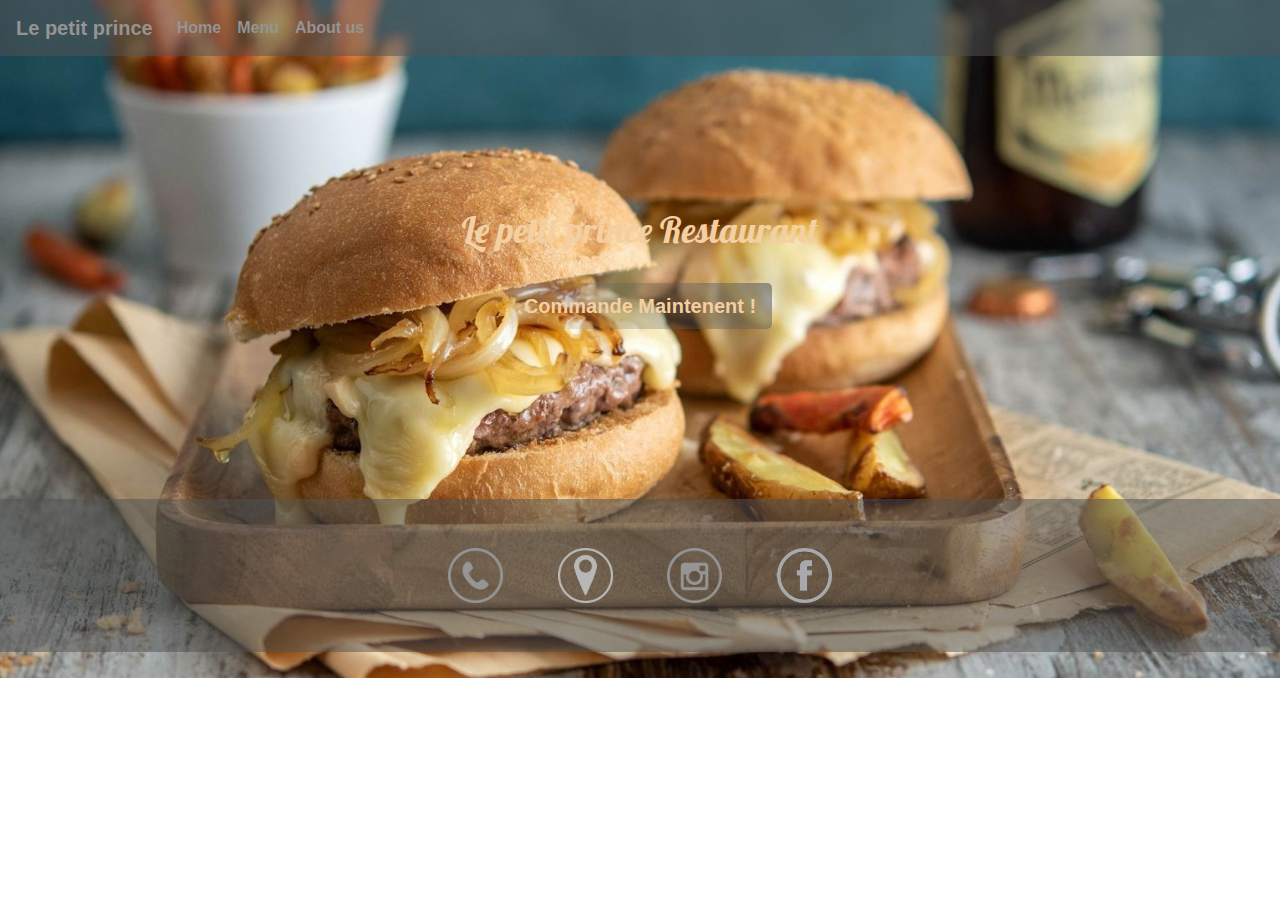
==== index.html @ 7da7b4ae "index.html" ====
<!DOCTYPE html>

<head>
    <title> Le petit prince  </title>
    <meta name="viewport" content="width=device-width,initial-scale=1" />
    <link rel="stylesheet" href="https://stackpath.bootstrapcdn.com/bootstrap/4.3.1/css/bootstrap.min.css"
        integrity="sha384-ggOyR0iXCbMQv3Xipma34MD+dH/1fQ784/j6cY/iJTQUOhcWr7x9JvoRxT2MZw1T" crossorigin="anonymous">
    <link href="prince.png" rel="icon"/>
    <link href="prince.png" rel="shotcut"/>
    <link href="prince.png" rel="apple-touch-icon"/>
    <meta name="title" content="Le petit prince ">
    <meta name="description" content="Restaurant de berger a setif">
    <meta name="keywords" content="berger,setif,burger,restaurant,pizza,800,Le petit prince ,dessert,fast food,Donuts,Donut,">
    <meta name="robots" content="index, follow">
    <meta http-equiv="Content-Type" content="text/html; charset=utf-8">
    <meta name="author" content="raya">
    <link href="https://fonts.googleapis.com/css2?family=Lobster&display=swap" rel="stylesheet">
    <style>
        footer img {
            width: 50px;
            height: 50px;
            margin: 20px;
        }

        li {
            text-align: center !important;
        }

        body {
            background-image: url('87b16c02615339dd9851836fe91f0f99\ modified.jpg');
            background-repeat: no-repeat;
            background-size: cover;
        }

        .carousel-item img {
            object-fit: cover !important;
            height: 460px !important;
        }

        @media screen and (min-width: 280px){
            div#middle {
                padding-top: 44%;
                padding-bottom: 44%;
           }
           footer img {
            width: 30px;
            height: 30px;
            margin: 12px;
        }
        h1{
            font-size: 25px;
        }
        }

        @media screen and (min-width: 375px){
            div#middle {
                padding-top: 42%;
                padding-bottom: 42%;
           }
           footer img {
            width: 40px;
            height: 40px;
            margin: 19px;
        }
        body{
            background-position: 23%;
        }
        h1{
            font-size: 27px;
        }
        }
        @media screen and (min-width: 390px){
            div#middle {
                padding-top: 50%;
                padding-bottom: 50%;
           }
           footer img {
            width: 40px;
            height: 40px;
            margin: 19px;
        }
        h1{
            font-size: 27px;
        }
        }

        @media screen and (width: 360px){
            div#middle {
                padding-top: 46%;
                padding-bottom: 46%;
           }
           footer img {
            width: 38px;
            height: 38px;
            margin: 18px;
           }
          h1{
            font-size: 29px;
          }
        }

        @media screen and (min-width: 414px){
            div#middle {
                padding-top: 49%;
                padding-bottom: 49%;
           }
           footer img {
            width: 40px;
            height: 40px;
            margin: 19px;
        }
        body{
            background-position: 18%;
        }
        h1{
            font-size: 24px;
        }
        }

        @media screen and (min-width: 540px){
            div#middle {
                padding-top: 34%;
                padding-bottom: 34%;
           }
           
        }

        @media screen and (min-width: 768px) {
            div#middle{
                padding-top: 38%;
                padding-bottom: 38%;
            }
            footer img {
            width: 50px;
            height: 50px;
            margin: 25px;
        }
        h1{
            font-size: 34px;
        }
            
        }

        @media screen and (min-width: 820px) {
            div#middle{
            padding-top: 42%;
            padding-bottom: 42%;
          }
            footer img {
            width: 55px;
            height: 55px;
            margin: 25px;
        }
        h1{
            font-size: 36px;
        }
    }

        @media screen and (min-width: 1280px) {
            div#middle{
                padding-top: 17%;
                padding-bottom: 17%;
            }
        }

        @media screen and (min-width: 1024px) {
            div#middle{
                padding-top: 10%;
                padding-bottom:12%;
            }
        }
    </style>
</head>

<body>

    <header id="header" style="height:20% !important;">
        <nav class="navbar navbar-expand-lg navbar navbar-light " style="background-color: #51535386; ">
            <a class="navbar-brand" style="font-weight: bold; color:#949493;" href="index.html"> Le petit prince  </a>
            <button class="navbar-toggler" type="button" data-toggle="collapse" data-target="#navbarNav"
            aria-controls="navbarNav" aria-expanded="false" aria-label="Toggle navigation">
            <span class="navbar-toggler-icon"></span>
        </button>
            <div class="collapse navbar-collapse" id="navbarNav">
                <ul class="navbar-nav">
                    <li class="nav-item">
                        <a class="nav-link" style="font-weight: bold !important; color:#949493 ;" href="index.html">Home</a>
                    </li>
                    <li class="nav-item">
                        <a class="nav-link" style="font-weight: bold !important; color:#949493 ;" href="Menu.html">Menu</a>
                    </li>
                    <li class="nav-item">
                        <a class="nav-link" style="font-weight: bold !important; color:#949493 ;" href="#footer">About us</a>
                    </li>
                </ul>
            </div>
        </nav>
    </header>


    <br>
    <div id="middle" >
        <h1 style="text-align: center; color: #f3cfa2;  font-family: 'Lobster', cursive;" background: linear-gradient(258deg, rgba(99, 100, 97, 0.651), transparent);">Le petit prince  Restaurant</h1>
        <br>

        <div class="button">
            <form class=" d-flex justify-content-center">
                <a href="Menu.html"> <button style="border: none; color:#f3cfa2 ; font-weight: bold;  font-size: 20px; background: linear-gradient(219deg, rgba(99, 100, 97, 0.651), transparent);" type="button"
                        class="btn btn-primary btn-lg w-100 mb-3">Commande Maintenent !</button> </a>
            </form>
        </div>
    </div>



    <footer class="text-center text-white" id="footer" style="background-color: #51535386;">
        <!-- Grid container -->
        <div class="container p-4">
            <!-- Section: Iframe -->
            <section class="">
                <div class="row d-flex justify-content-center">
                    <div class="col-lg-6">
                        <div class="ratio ratio-16x9">
                            <a href="tel: 0557 25 29 33 "> <img
                                    src="281830_phone_circle_mobile_communication_call_icon.png"></a>
                            <a href="https://goo.gl/maps/V4wE9C6sRPeZPu1g8" target="blank"> <img
                                    src="white-location-icon-png-24.png"> </a>
                            <a href="https://www.instagram.com/le_petit_prince_batna/" target="blank"> <img
                                    src="281827_circle_instagram_icon.png"></a>
                            <a href="https://www.facebook.com/lepetitprince.batna/?locale=fr_FR" target="blank"> <img
                                    src="PngItem_5114754.png"></a>
                        </div>
                    </div>
            </section>
        </div>

    </footer>



    <script src="https://code.jquery.com/jquery-3.3.1.slim.min.js"
        integrity="sha384-q8i/X+965DzO0rT7abK41JStQIAqVgRVzpbzo5smXKp4YfRvH+8abtTE1Pi6jizo"
        crossorigin="anonymous"></script>
    <script src="https://cdnjs.cloudflare.com/ajax/libs/popper.js/1.14.7/umd/popper.min.js"
        integrity="sha384-UO2eT0CpHqdSJQ6hJty5KVphtPhzWj9WO1clHTMGa3JDZwrnQq4sF86dIHNDz0W1"
        crossorigin="anonymous"></script>
    <script src="https://stackpath.bootstrapcdn.com/bootstrap/4.3.1/js/bootstrap.min.js"
        integrity="sha384-JjSmVgyd0p3pXB1rRibZUAYoIIy6OrQ6VrjIEaFf/nJGzIxFDsf4x0xIM+B07jRM"
        crossorigin="anonymous"></script>
</body>

</html>
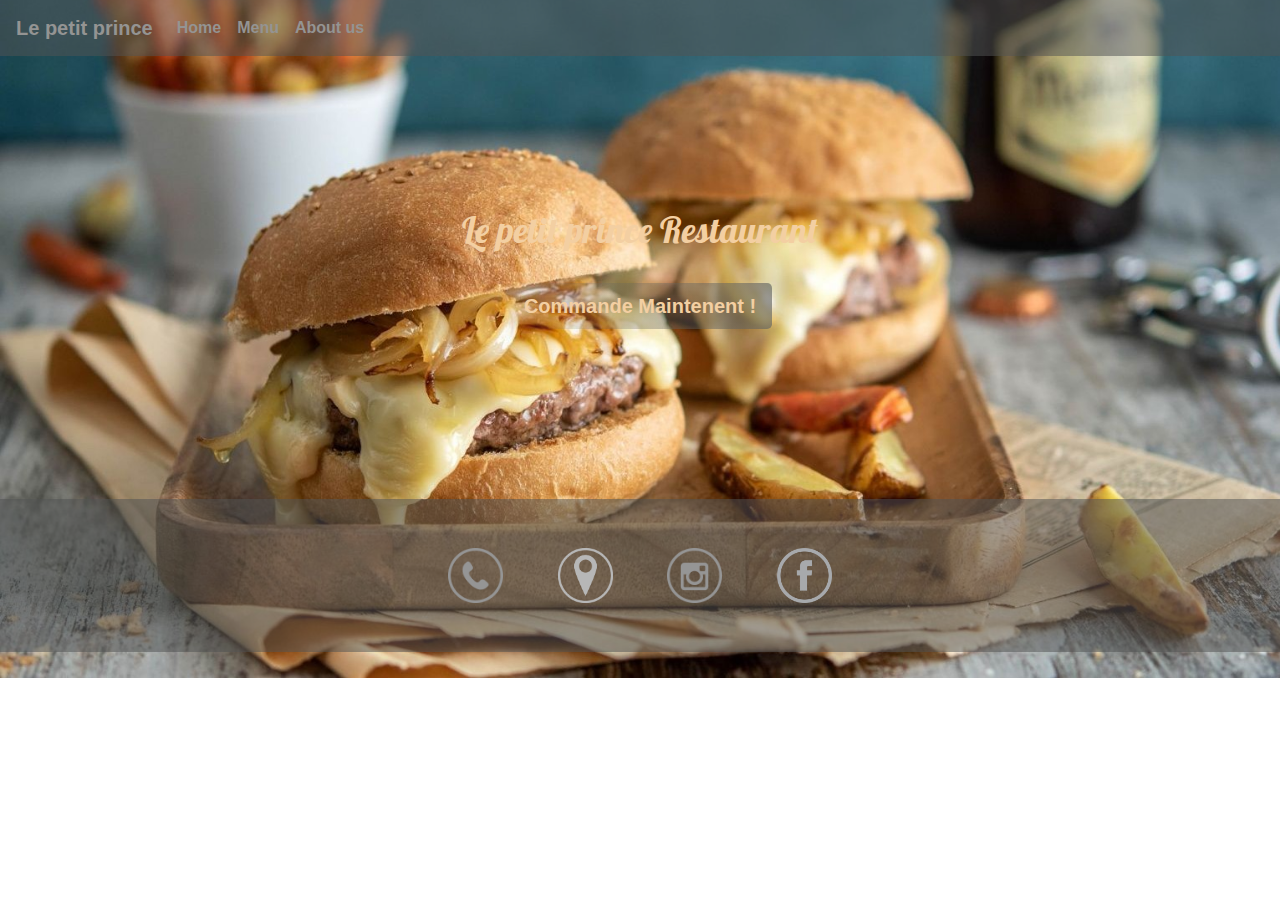
==== commit ec199bd6: "index.html" ====
--- a/index.html
+++ b/index.html
@@ -205,7 +205,7 @@
 
         <div class="button">
             <form class=" d-flex justify-content-center">
-                <a href="Menu.html"> <button style="border: none; color:#f3cfa2 ; font-weight: bold;  font-size: 20px; background: linear-gradient(219deg, rgba(99, 100, 97, 0.651), transparent);" type="button"
+                <a href="Menu.html"> <button style="border: none; color:#f3cfa2 ; font-weight: bold;  font-size: 20px; background: linear-gradient(272deg, rgba(99, 100, 97, 0.651), transparent);" type="button"
                         class="btn btn-primary btn-lg w-100 mb-3">Commande Maintenent !</button> </a>
             </form>
         </div>
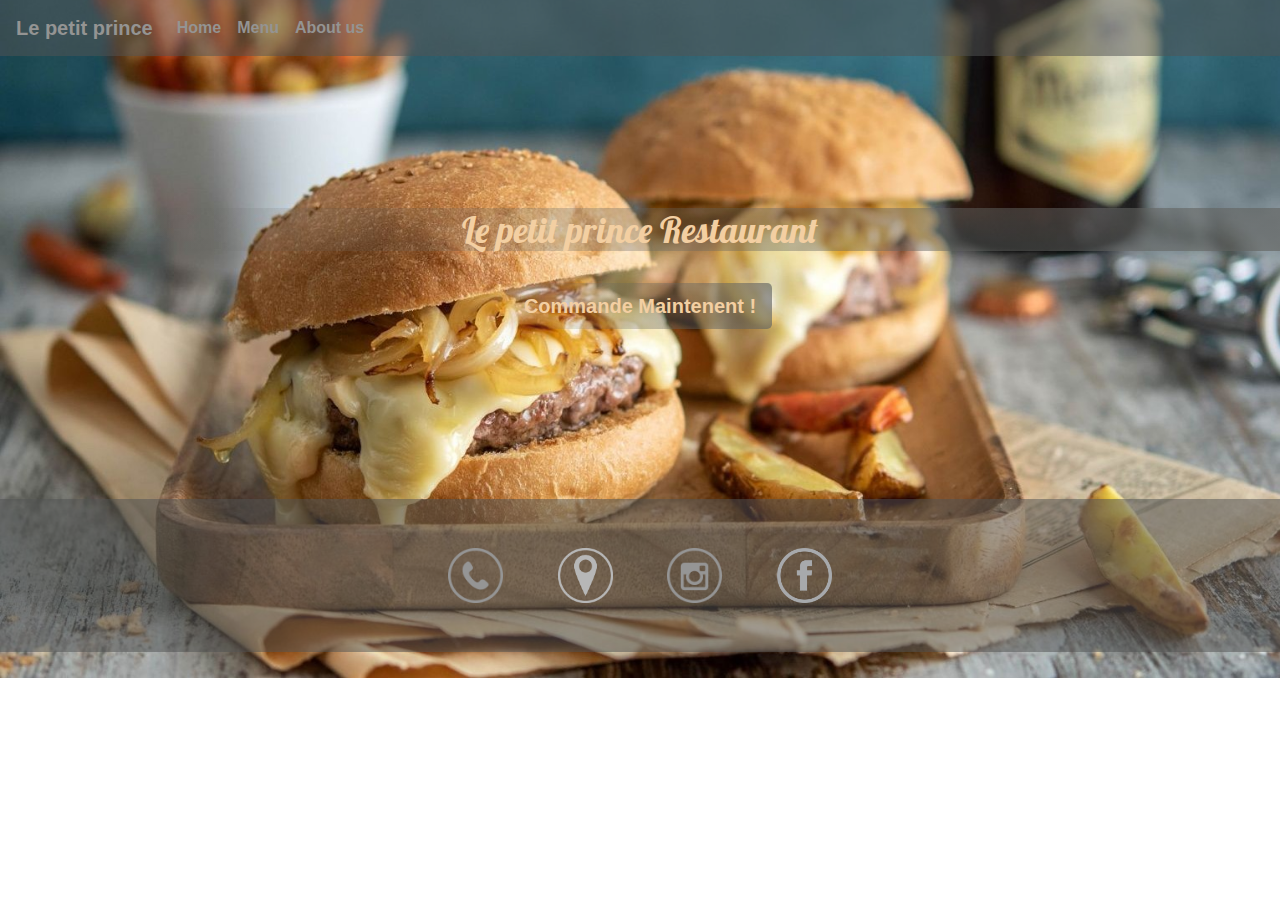
==== commit e60d1d0e: "index.html" ====
--- a/index.html
+++ b/index.html
@@ -200,7 +200,7 @@
 
     <br>
     <div id="middle" >
-        <h1 style="text-align: center; color: #f3cfa2;  font-family: 'Lobster', cursive;" background: linear-gradient(258deg, rgba(99, 100, 97, 0.651), transparent);">Le petit prince  Restaurant</h1>
+        <h1 style="text-align: center; color: #f3cfa2;  font-family: 'Lobster', cursive; background: linear-gradient(258deg, rgba(99, 100, 97, 0.651), transparent);">Le petit prince  Restaurant</h1>
         <br>
 
         <div class="button">
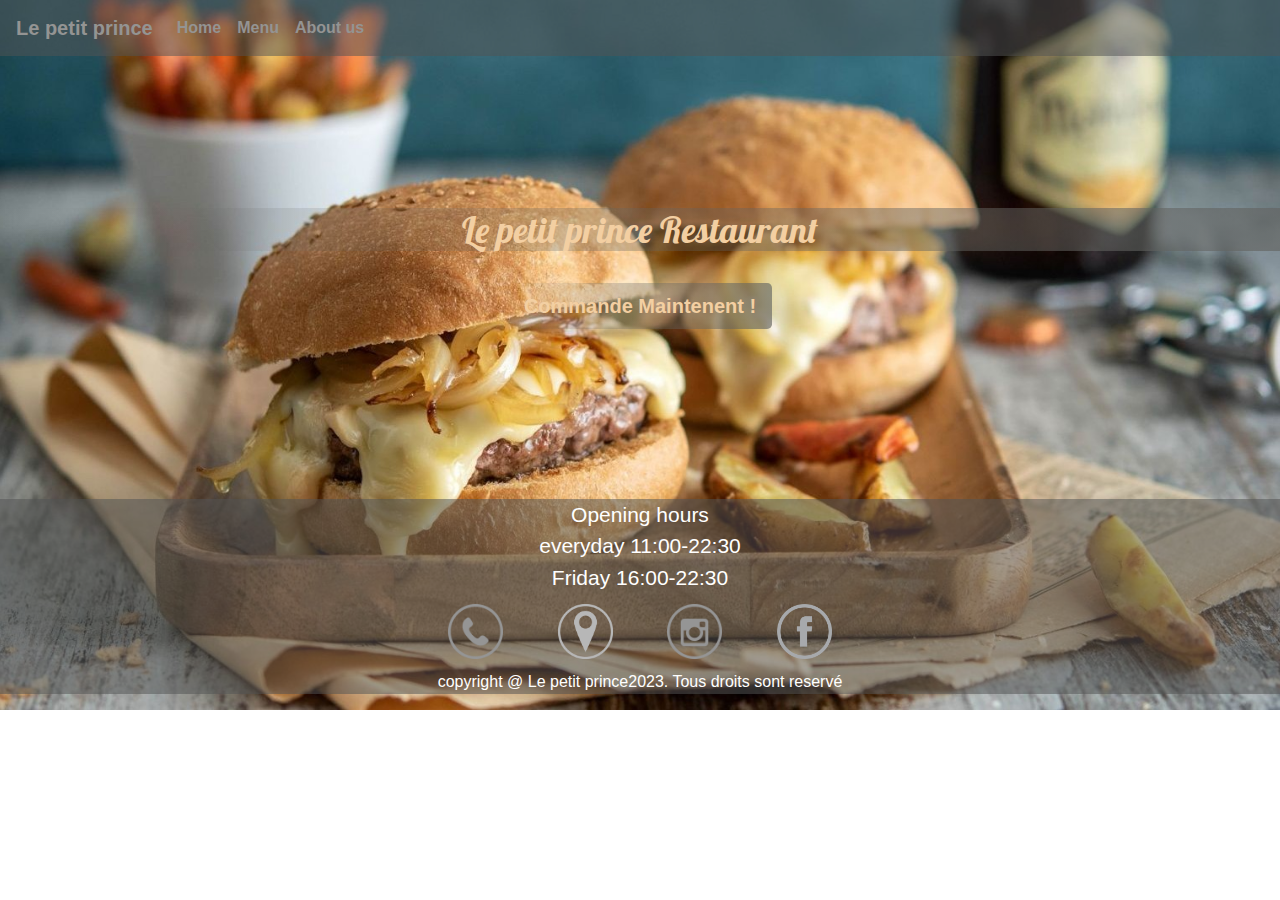
==== commit 833c74e8: "Add files via upload" ====
--- a/index.html
+++ b/index.html
@@ -215,7 +215,12 @@
 
     <footer class="text-center text-white" id="footer" style="background-color: #51535386;">
         <!-- Grid container -->
-        <div class="container p-4">
+          <div id="hrs" style="text-align:center;MARGIN-BOTTOM: -3%;    font-size: 21px;">
+            <p style="margin-bottom: 0rem;">Opening hours</p>
+            <p style="margin-bottom: 0rem;">everyday 11:00-22:30</p>
+            <p style="margin-bottom: 0rem;">Friday 16:00-22:30</p>
+           </div>
+        <div class="container p-4" style="margin-bottom: -3%;">
             <!-- Section: Iframe -->
             <section class="">
                 <div class="row d-flex justify-content-center">
@@ -233,7 +238,13 @@
                     </div>
             </section>
         </div>
-
+      
+           
+        
+
+           <div id="copy" >
+            <p >copyright @ Le petit prince2023. Tous droits sont reservé</p>
+           </div>
     </footer>
 
 
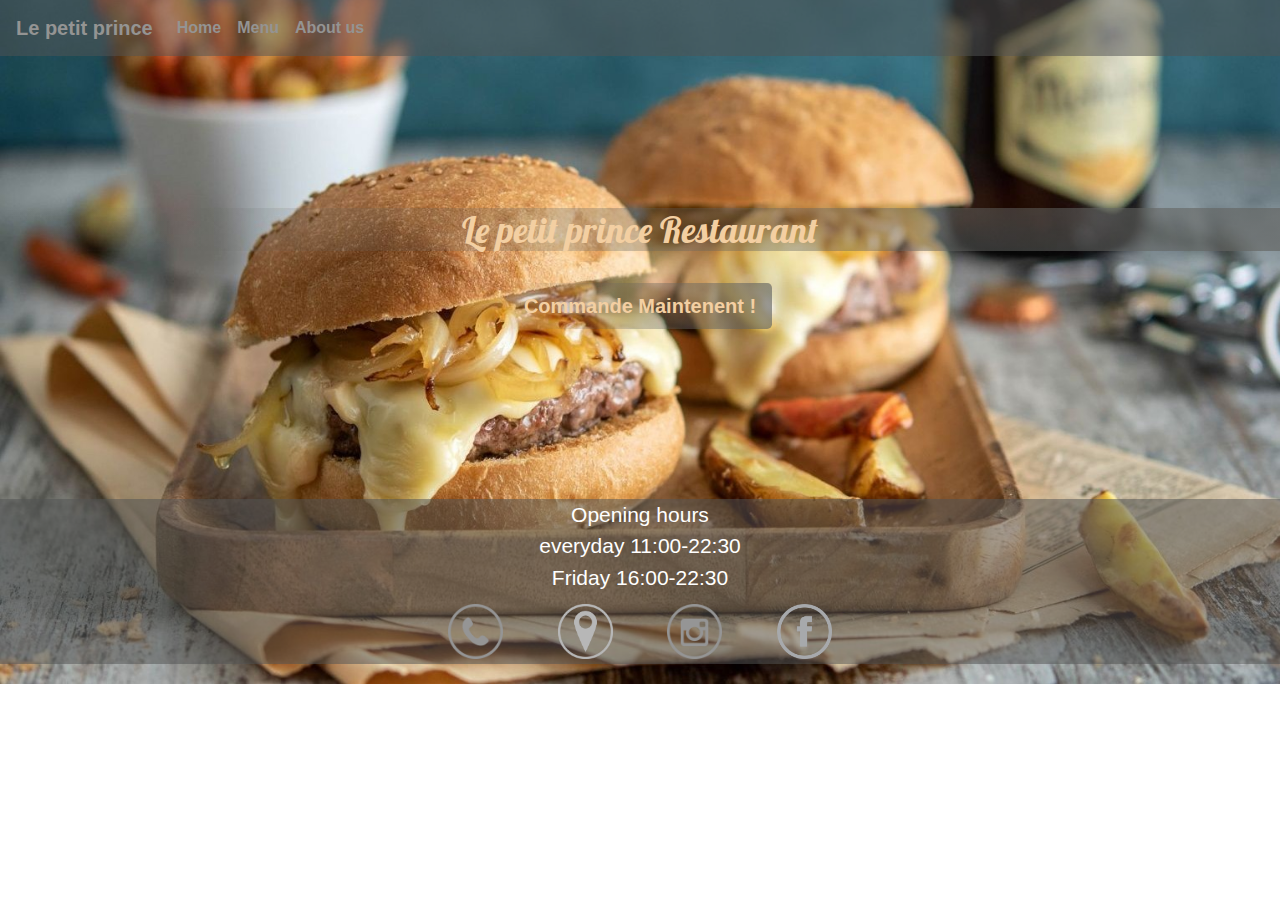
==== commit 0fd9f29e: "Add files via upload" ====
--- a/index.html
+++ b/index.html
@@ -215,14 +215,14 @@
 
     <footer class="text-center text-white" id="footer" style="background-color: #51535386;">
         <!-- Grid container -->
-          <div id="hrs" style="text-align:center;MARGIN-BOTTOM: -3%;    font-size: 21px;">
+        <div id="hrs" style="text-align:center; MARGIN-BOTTOM: -3%;     font-size: 21px;">
             <p style="margin-bottom: 0rem;">Opening hours</p>
             <p style="margin-bottom: 0rem;">everyday 11:00-22:30</p>
             <p style="margin-bottom: 0rem;">Friday 16:00-22:30</p>
            </div>
-        <div class="container p-4" style="margin-bottom: -3%;">
+        <div class="container p-4">
             <!-- Section: Iframe -->
-            <section class="">
+            <section style="    MARGIN-BOTTOM: -4%;">
                 <div class="row d-flex justify-content-center">
                     <div class="col-lg-6">
                         <div class="ratio ratio-16x9">
@@ -237,14 +237,10 @@
                         </div>
                     </div>
             </section>
+           
+   
         </div>
-      
-           
-        
-
-           <div id="copy" >
-            <p >copyright @ Le petit prince2023. Tous droits sont reservé</p>
-           </div>
+
     </footer>
 
 
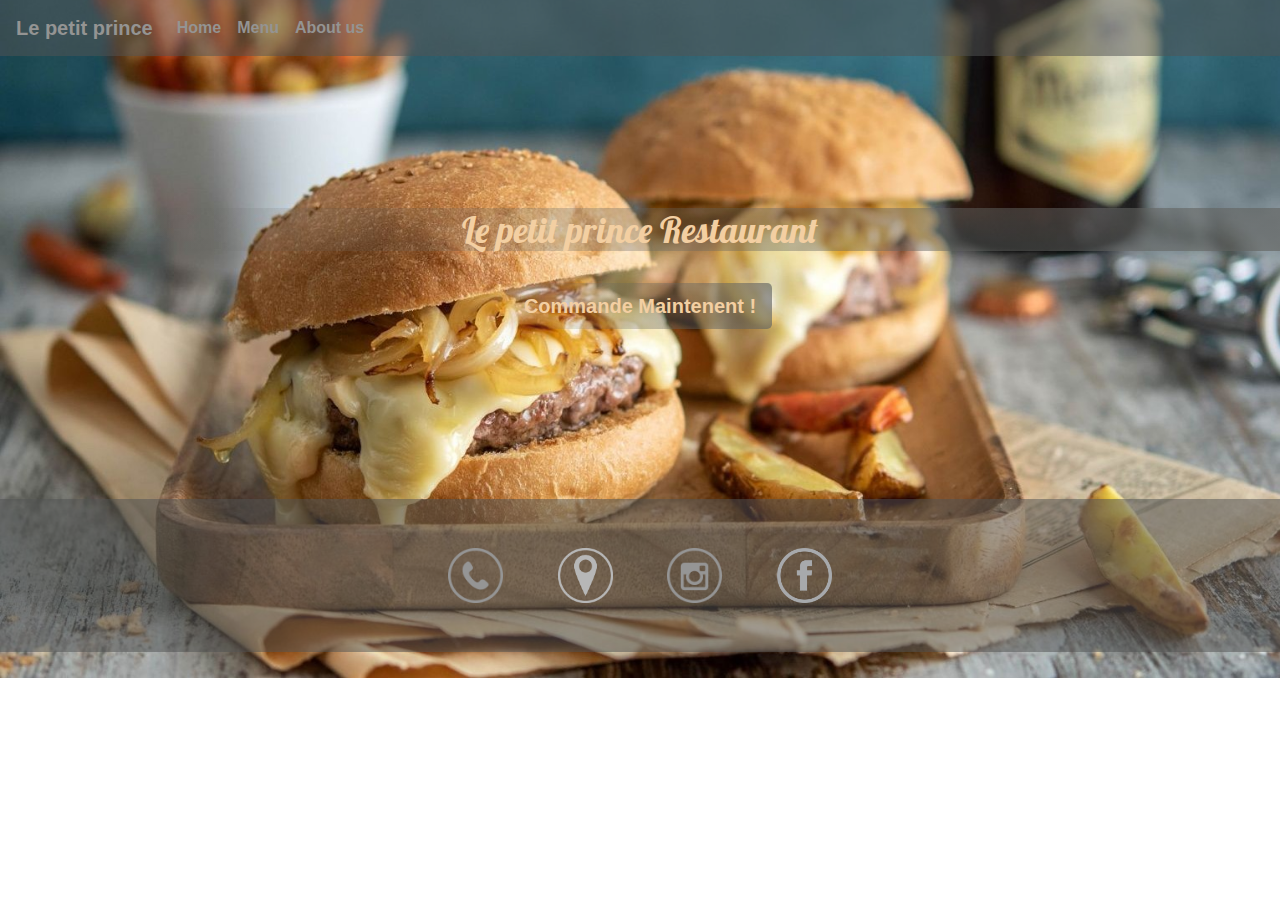
==== commit 9a7d011f: "index.html" ====
--- a/index.html
+++ b/index.html
@@ -215,14 +215,9 @@
 
     <footer class="text-center text-white" id="footer" style="background-color: #51535386;">
         <!-- Grid container -->
-        <div id="hrs" style="text-align:center; MARGIN-BOTTOM: -3%;     font-size: 21px;">
-            <p style="margin-bottom: 0rem;">Opening hours</p>
-            <p style="margin-bottom: 0rem;">everyday 11:00-22:30</p>
-            <p style="margin-bottom: 0rem;">Friday 16:00-22:30</p>
-           </div>
         <div class="container p-4">
             <!-- Section: Iframe -->
-            <section style="    MARGIN-BOTTOM: -4%;">
+            <section >
                 <div class="row d-flex justify-content-center">
                     <div class="col-lg-6">
                         <div class="ratio ratio-16x9">
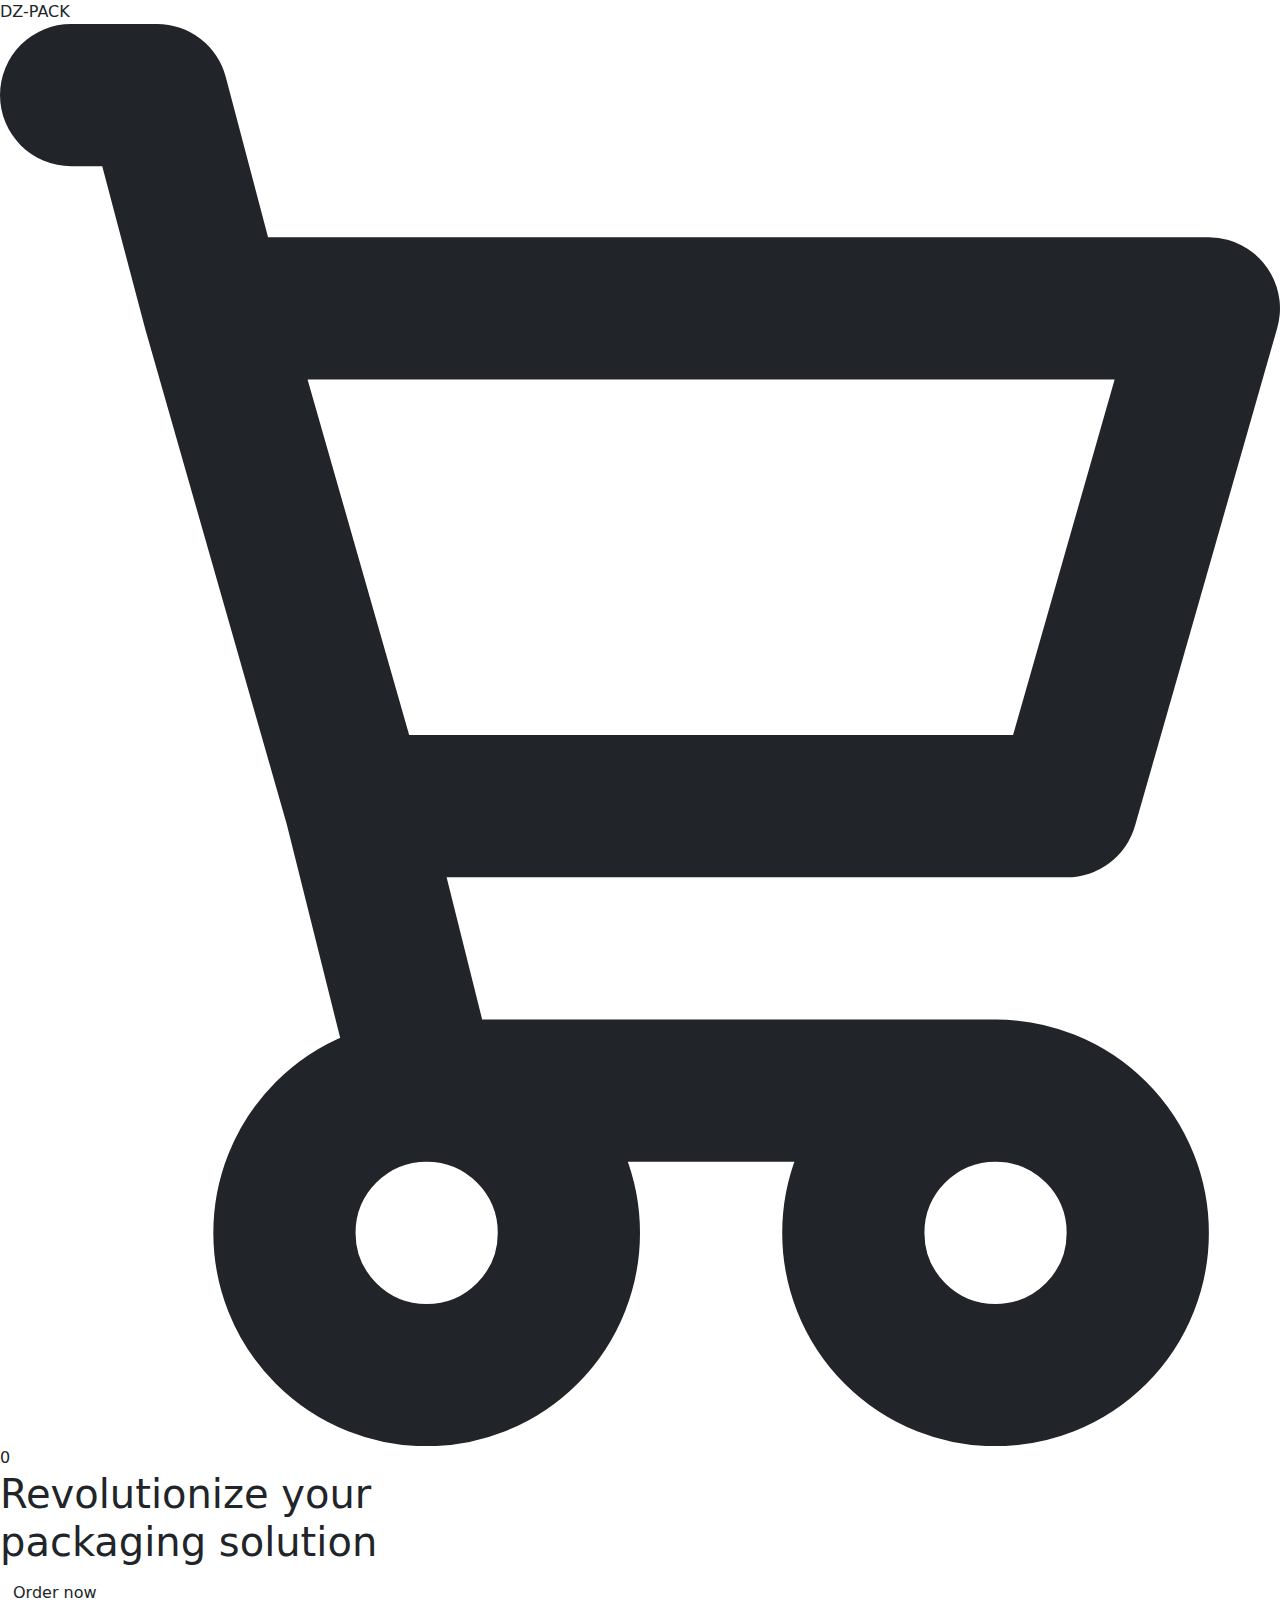
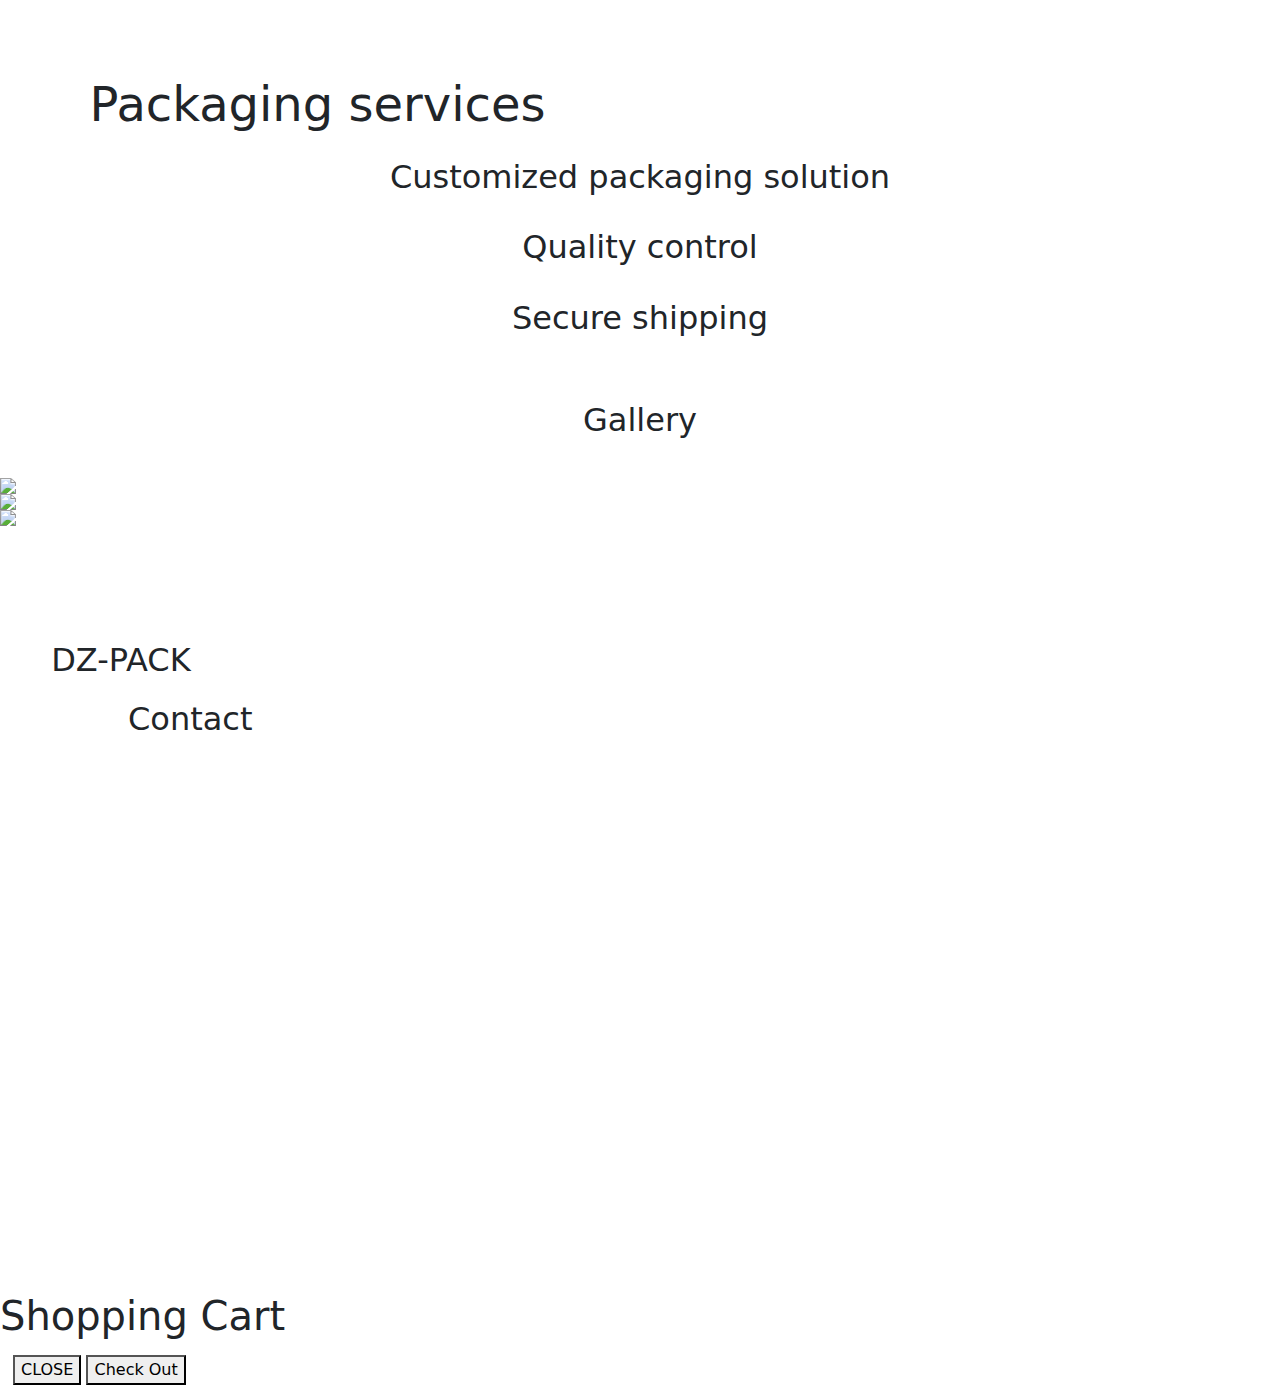
==== commit 0b0c17f5: "Add files via upload" ====
--- a/index.html
+++ b/index.html
@@ -1,254 +1,121 @@
 <!DOCTYPE html>
+<html lang="en">
+<head>
+    <meta charset="UTF-8">
+    <meta name="viewport" content="width=device-width, initial-scale=1.0">
+    <link href="https://cdn.jsdelivr.net/npm/bootstrap@5.3.3/dist/css/bootstrap.min.css" rel="stylesheet" integrity="sha384-QWTKZyjpPEjISv5WaRU9OFeRpok6YctnYmDr5pNlyT2bRjXh0JMhjY6hW+ALEwIH" crossorigin="anonymous">
+    <title>My store</title>
+    <link href="image/218076-200.png" rel="icon">
+    <link href="image/218076-200.png" rel="shotcut"/>
+    <link href="image/218076-200.png" rel="apple-touch-icon"/>
+    <link rel="stylesheet" href="style.css">
+</head>
+<body class="">
 
-<head>
-    <title> Le petit prince  </title>
-    <meta name="viewport" content="width=device-width,initial-scale=1" />
-    <link rel="stylesheet" href="https://stackpath.bootstrapcdn.com/bootstrap/4.3.1/css/bootstrap.min.css"
-        integrity="sha384-ggOyR0iXCbMQv3Xipma34MD+dH/1fQ784/j6cY/iJTQUOhcWr7x9JvoRxT2MZw1T" crossorigin="anonymous">
-    <link href="prince.png" rel="icon"/>
-    <link href="prince.png" rel="shotcut"/>
-    <link href="prince.png" rel="apple-touch-icon"/>
-    <meta name="title" content="Le petit prince ">
-    <meta name="description" content="Restaurant de berger a setif">
-    <meta name="keywords" content="berger,setif,burger,restaurant,pizza,800,Le petit prince ,dessert,fast food,Donuts,Donut,">
-    <meta name="robots" content="index, follow">
-    <meta http-equiv="Content-Type" content="text/html; charset=utf-8">
-    <meta name="author" content="raya">
-    <link href="https://fonts.googleapis.com/css2?family=Lobster&display=swap" rel="stylesheet">
-    <style>
-        footer img {
-            width: 50px;
-            height: 50px;
-            margin: 20px;
-        }
-
-        li {
-            text-align: center !important;
-        }
-
-        body {
-            background-image: url('87b16c02615339dd9851836fe91f0f99\ modified.jpg');
-            background-repeat: no-repeat;
-            background-size: cover;
-        }
-
-        .carousel-item img {
-            object-fit: cover !important;
-            height: 460px !important;
-        }
-
-        @media screen and (min-width: 280px){
-            div#middle {
-                padding-top: 44%;
-                padding-bottom: 44%;
-           }
-           footer img {
-            width: 30px;
-            height: 30px;
-            margin: 12px;
-        }
-        h1{
-            font-size: 25px;
-        }
-        }
-
-        @media screen and (min-width: 375px){
-            div#middle {
-                padding-top: 42%;
-                padding-bottom: 42%;
-           }
-           footer img {
-            width: 40px;
-            height: 40px;
-            margin: 19px;
-        }
-        body{
-            background-position: 23%;
-        }
-        h1{
-            font-size: 27px;
-        }
-        }
-        @media screen and (min-width: 390px){
-            div#middle {
-                padding-top: 50%;
-                padding-bottom: 50%;
-           }
-           footer img {
-            width: 40px;
-            height: 40px;
-            margin: 19px;
-        }
-        h1{
-            font-size: 27px;
-        }
-        }
-
-        @media screen and (width: 360px){
-            div#middle {
-                padding-top: 46%;
-                padding-bottom: 46%;
-           }
-           footer img {
-            width: 38px;
-            height: 38px;
-            margin: 18px;
-           }
-          h1{
-            font-size: 29px;
-          }
-        }
-
-        @media screen and (min-width: 414px){
-            div#middle {
-                padding-top: 49%;
-                padding-bottom: 49%;
-           }
-           footer img {
-            width: 40px;
-            height: 40px;
-            margin: 19px;
-        }
-        body{
-            background-position: 18%;
-        }
-        h1{
-            font-size: 24px;
-        }
-        }
-
-        @media screen and (min-width: 540px){
-            div#middle {
-                padding-top: 34%;
-                padding-bottom: 34%;
-           }
-           
-        }
-
-        @media screen and (min-width: 768px) {
-            div#middle{
-                padding-top: 38%;
-                padding-bottom: 38%;
-            }
-            footer img {
-            width: 50px;
-            height: 50px;
-            margin: 25px;
-        }
-        h1{
-            font-size: 34px;
-        }
-            
-        }
-
-        @media screen and (min-width: 820px) {
-            div#middle{
-            padding-top: 42%;
-            padding-bottom: 42%;
-          }
-            footer img {
-            width: 55px;
-            height: 55px;
-            margin: 25px;
-        }
-        h1{
-            font-size: 36px;
-        }
-    }
-
-        @media screen and (min-width: 1280px) {
-            div#middle{
-                padding-top: 17%;
-                padding-bottom: 17%;
-            }
-        }
-
-        @media screen and (min-width: 1024px) {
-            div#middle{
-                padding-top: 10%;
-                padding-bottom:12%;
-            }
-        }
-    </style>
-</head>
-
-<body>
-
-    <header id="header" style="height:20% !important;">
-        <nav class="navbar navbar-expand-lg navbar navbar-light " style="background-color: #51535386; ">
-            <a class="navbar-brand" style="font-weight: bold; color:#949493;" href="index.html"> Le petit prince  </a>
-            <button class="navbar-toggler" type="button" data-toggle="collapse" data-target="#navbarNav"
-            aria-controls="navbarNav" aria-expanded="false" aria-label="Toggle navigation">
-            <span class="navbar-toggler-icon"></span>
-        </button>
-            <div class="collapse navbar-collapse" id="navbarNav">
-                <ul class="navbar-nav">
-                    <li class="nav-item">
-                        <a class="nav-link" style="font-weight: bold !important; color:#949493 ;" href="index.html">Home</a>
-                    </li>
-                    <li class="nav-item">
-                        <a class="nav-link" style="font-weight: bold !important; color:#949493 ;" href="Menu.html">Menu</a>
-                    </li>
-                    <li class="nav-item">
-                        <a class="nav-link" style="font-weight: bold !important; color:#949493 ;" href="#footer">About us</a>
-                    </li>
-                </ul>
-            </div>
-        </nav>
+    <header> 
+        <div class="title">DZ-PACK</div>
+        <div class="icon-cart">
+            <svg aria-hidden="true" xmlns="http://www.w3.org/2000/svg" fill="none" viewBox="0 0 18 20">
+                <path stroke="currentColor" stroke-linecap="round" stroke-linejoin="round" stroke-width="2" d="M6 15a2 2 0 1 0 0 4 2 2 0 0 0 0-4Zm0 0h8m-8 0-1-4m9 4a2 2 0 1 0 0 4 2 2 0 0 0 0-4Zm-9-4h10l2-7H3m2 7L3 4m0 0-.792-3H1"/>
+            </svg>
+            <span>0</span>
+        </div>
     </header>
-
-
-    <br>
-    <div id="middle" >
-        <h1 style="text-align: center; color: #f3cfa2;  font-family: 'Lobster', cursive; background: linear-gradient(258deg, rgba(99, 100, 97, 0.651), transparent);">Le petit prince  Restaurant</h1>
-        <br>
-
-        <div class="button">
-            <form class=" d-flex justify-content-center">
-                <a href="Menu.html"> <button style="border: none; color:#f3cfa2 ; font-weight: bold;  font-size: 20px; background: linear-gradient(272deg, rgba(99, 100, 97, 0.651), transparent);" type="button"
-                        class="btn btn-primary btn-lg w-100 mb-3">Commande Maintenent !</button> </a>
-            </form>
+    
+    <div id="BG">
+      <div id="item"> 
+        <h1 id="h1">Revolutionize your<br>packaging solution</h1>
+        <a href="#cont"><button class="btn">Order now</button></a>
+      </div>
+    </div>
+    
+    <h1 style="  margin: 5% 0 0 7%; FONT-SIZE: 3rem;">Packaging services</h1>
+    <div id="service">
+        
+        <div style="TEXT-ALIGN: center;">
+            <img id="serim" src="image/mildlee-fMveBTz2qWw-unsplash.png" alt="" srcset="">
+            <h2>Customized packaging solution</h2>
+        </div>
+        <div style="TEXT-ALIGN: center;">
+            <img id="serim" src="image/mildlee-fMveBTz2qWw-unsplash.png" alt="" srcset="">
+            <h2>Quality control</h2>
+        </div>
+        <div style="TEXT-ALIGN: center;">
+            <img id="serim" src="image/mildlee-fMveBTz2qWw-unsplash.png" alt="" srcset="">
+            <h2>Secure shipping</h2>
         </div>
     </div>
+    
+    <div class="container" id="cont">
+        
+        <div class="listProduct">
 
+        </div>
+    </div>
+    
+    <div id="Gallery">
+        <h2 style="text-align: center; MARGIN: 5% 0 3% 0;">Gallery</h2>
+        <div id="carouselExampleAutoplaying" class="carousel slide" style="margin-bottom:5%;" data-bs-ride="carousel">
+            <div class="carousel-inner">
+              <div class="carousel-item active">
+                <div id="car1">
+                   <img id="img_car" src="image/MG_Packhelp_02_1897_2000px.jpg" class="d-block ">
+                   <img id="img_car" src="image/MG_Packhelp_02_1897_2000px.jpg" class="d-block " >
+                   <img id="img_car" src="image/MG_Packhelp_02_1897_2000px.jpg" class="d-block " >
+                </div>
+              </div>
+              <div class="carousel-item" style=" JUSTIFY-CONTENT: SPACE-AROUND;">
+                <div id="car2">
+                  <img id="img_car" src="image/MG_Packhelp_02_1897_2000px.jpg" class="d-block  " >
+                  <img id="img_car" src="image/MG_Packhelp_02_1897_2000px.jpg" class="d-block " >
+                  <img id="img_car" src="image/MG_Packhelp_02_1897_2000px.jpg" class="d-block " >
+                </div>
+              </div>
+              <div class="carousel-item" style=" JUSTIFY-CONTENT: SPACE-AROUND;">
+                <div id="car3">
+                 <img id="img_car" src="image/MG_Packhelp_02_1897_2000px.jpg" class="d-block " >
+                 <img id="img_car" src="image/MG_Packhelp_02_1897_2000px.jpg" class="d-block " >
+                </div>
+              </div>
+            </div>
+            <button class="carousel-control-prev" type="button" data-bs-target="#carouselExampleControlsNoTouching" data-bs-slide="prev">
+              <span class="carousel-control-prev-icon" aria-hidden="true"></span>
+              <span class="visually-hidden">Previous</span>
+            </button>
+            <button class="carousel-control-next" type="button" data-bs-target="#carouselExampleControlsNoTouching" data-bs-slide="next">
+              <span class="carousel-control-next-icon" aria-hidden="true"></span>
+              <span class="visually-hidden">Next</span>
+            </button>
+          </div>
+    </div>
 
+    <div id="foo" >
+      <div>
+        <h2 style="PADDING: 4%;" >DZ-PACK</h2>
+        <h2 style="    MARGIN-LEFT: 10%; MARGIN-TOP: -3%;">Contact</h2>
+        <div style="display: flex;     MARGIN-LEFT: 16%;">
+          <a href="" style="PADDING: 3%;"><img style=" width: 35px;     filter: drop-shadow(2px 1px 2px WHITE);" src="image/social-media.png" alt=""></a>
+          <a href=""  style="PADDING: 3%;"><img style=" width: 35px;     filter: drop-shadow(2px 1px 2px WHITE);" src="image/instagram.png" alt=""></a>
+        </div>
+      </div>
+      <div>
+        <iframe src="https://www.google.com/maps/embed?pb=!1m18!1m12!1m3!1d204628.13596313284!2d3.1393309!3d36.73901844999999!2m3!1f0!2f0!3f0!3m2!1i1024!2i768!4f13.1!3m3!1m2!1s0x128fb26977ea659f%3A0x4231102d38a36f49!2sAlger!5e0!3m2!1sfr!2sdz!4v1713436272666!5m2!1sfr!2sdz" width="600" height="450" style="border:0;" allowfullscreen="" loading="lazy" referrerpolicy="no-referrer-when-downgrade"></iframe>
+      </div>
+    </div>
 
-    <footer class="text-center text-white" id="footer" style="background-color: #51535386;">
-        <!-- Grid container -->
-        <div class="container p-4">
-            <!-- Section: Iframe -->
-            <section >
-                <div class="row d-flex justify-content-center">
-                    <div class="col-lg-6">
-                        <div class="ratio ratio-16x9">
-                            <a href="tel: 0557 25 29 33 "> <img
-                                    src="281830_phone_circle_mobile_communication_call_icon.png"></a>
-                            <a href="https://goo.gl/maps/V4wE9C6sRPeZPu1g8" target="blank"> <img
-                                    src="white-location-icon-png-24.png"> </a>
-                            <a href="https://www.instagram.com/le_petit_prince_batna/" target="blank"> <img
-                                    src="281827_circle_instagram_icon.png"></a>
-                            <a href="https://www.facebook.com/lepetitprince.batna/?locale=fr_FR" target="blank"> <img
-                                    src="PngItem_5114754.png"></a>
-                        </div>
-                    </div>
-            </section>
-           
-   
+    <div class="cartTab">
+        <h1>Shopping Cart</h1>
+        <div class="listCart">
+            
         </div>
-
-    </footer>
-
-
-
-    <script src="https://code.jquery.com/jquery-3.3.1.slim.min.js"
-        integrity="sha384-q8i/X+965DzO0rT7abK41JStQIAqVgRVzpbzo5smXKp4YfRvH+8abtTE1Pi6jizo"
-        crossorigin="anonymous"></script>
-    <script src="https://cdnjs.cloudflare.com/ajax/libs/popper.js/1.14.7/umd/popper.min.js"
-        integrity="sha384-UO2eT0CpHqdSJQ6hJty5KVphtPhzWj9WO1clHTMGa3JDZwrnQq4sF86dIHNDz0W1"
-        crossorigin="anonymous"></script>
-    <script src="https://stackpath.bootstrapcdn.com/bootstrap/4.3.1/js/bootstrap.min.js"
-        integrity="sha384-JjSmVgyd0p3pXB1rRibZUAYoIIy6OrQ6VrjIEaFf/nJGzIxFDsf4x0xIM+B07jRM"
-        crossorigin="anonymous"></script>
+        <div class="btn">
+            <button class="close">CLOSE</button>
+            <button class="checkOut">Check Out</button>
+        </div>
+    </div>
+    
+    <script></script>
+    <script src="app.js"></script>
+    <script src="https://cdn.jsdelivr.net/npm/bootstrap@5.3.3/dist/js/bootstrap.bundle.min.js" integrity="sha384-YvpcrYf0tY3lHB60NNkmXc5s9fDVZLESaAA55NDzOxhy9GkcIdslK1eN7N6jIeHz" crossorigin="anonymous"></script>
 </body>
-
-</html>
+</html>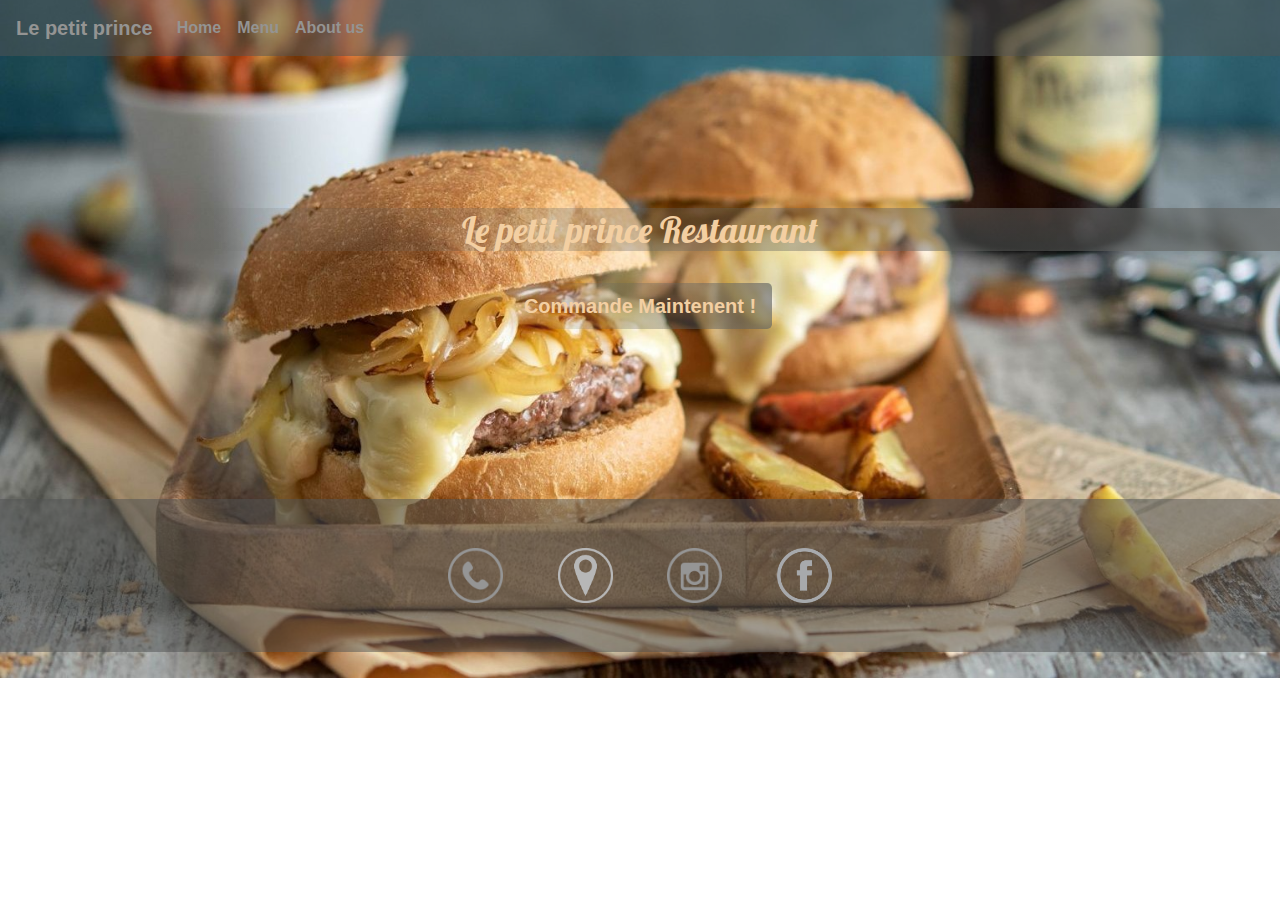
==== commit 19c9fe80: "Add files via upload" ====
--- a/index.html
+++ b/index.html
@@ -1,121 +1,254 @@
 <!DOCTYPE html>
-<html lang="en">
+
 <head>
-    <meta charset="UTF-8">
-    <meta name="viewport" content="width=device-width, initial-scale=1.0">
-    <link href="https://cdn.jsdelivr.net/npm/bootstrap@5.3.3/dist/css/bootstrap.min.css" rel="stylesheet" integrity="sha384-QWTKZyjpPEjISv5WaRU9OFeRpok6YctnYmDr5pNlyT2bRjXh0JMhjY6hW+ALEwIH" crossorigin="anonymous">
-    <title>My store</title>
-    <link href="image/218076-200.png" rel="icon">
-    <link href="image/218076-200.png" rel="shotcut"/>
-    <link href="image/218076-200.png" rel="apple-touch-icon"/>
-    <link rel="stylesheet" href="style.css">
+    <title> Le petit prince  </title>
+    <meta name="viewport" content="width=device-width,initial-scale=1" />
+    <link rel="stylesheet" href="https://stackpath.bootstrapcdn.com/bootstrap/4.3.1/css/bootstrap.min.css"
+        integrity="sha384-ggOyR0iXCbMQv3Xipma34MD+dH/1fQ784/j6cY/iJTQUOhcWr7x9JvoRxT2MZw1T" crossorigin="anonymous">
+    <link href="prince.png" rel="icon"/>
+    <link href="prince.png" rel="shotcut"/>
+    <link href="prince.png" rel="apple-touch-icon"/>
+    <meta name="title" content="Le petit prince ">
+    <meta name="description" content="Restaurant de berger a setif">
+    <meta name="keywords" content="berger,setif,burger,restaurant,pizza,800,Le petit prince ,dessert,fast food,Donuts,Donut,">
+    <meta name="robots" content="index, follow">
+    <meta http-equiv="Content-Type" content="text/html; charset=utf-8">
+    <meta name="author" content="raya">
+    <link href="https://fonts.googleapis.com/css2?family=Lobster&display=swap" rel="stylesheet">
+    <style>
+        footer img {
+            width: 50px;
+            height: 50px;
+            margin: 20px;
+        }
+
+        li {
+            text-align: center !important;
+        }
+
+        body {
+            background-image: url('87b16c02615339dd9851836fe91f0f99\ modified.jpg');
+            background-repeat: no-repeat;
+            background-size: cover;
+        }
+
+        .carousel-item img {
+            object-fit: cover !important;
+            height: 460px !important;
+        }
+
+        @media screen and (min-width: 280px){
+            div#middle {
+                padding-top: 44%;
+                padding-bottom: 44%;
+           }
+           footer img {
+            width: 30px;
+            height: 30px;
+            margin: 12px;
+        }
+        h1{
+            font-size: 25px;
+        }
+        }
+
+        @media screen and (min-width: 375px){
+            div#middle {
+                padding-top: 42%;
+                padding-bottom: 42%;
+           }
+           footer img {
+            width: 40px;
+            height: 40px;
+            margin: 19px;
+        }
+        body{
+            background-position: 23%;
+        }
+        h1{
+            font-size: 27px;
+        }
+        }
+        @media screen and (min-width: 390px){
+            div#middle {
+                padding-top: 50%;
+                padding-bottom: 50%;
+           }
+           footer img {
+            width: 40px;
+            height: 40px;
+            margin: 19px;
+        }
+        h1{
+            font-size: 27px;
+        }
+        }
+
+        @media screen and (width: 360px){
+            div#middle {
+                padding-top: 46%;
+                padding-bottom: 46%;
+           }
+           footer img {
+            width: 38px;
+            height: 38px;
+            margin: 18px;
+           }
+          h1{
+            font-size: 29px;
+          }
+        }
+
+        @media screen and (min-width: 414px){
+            div#middle {
+                padding-top: 49%;
+                padding-bottom: 49%;
+           }
+           footer img {
+            width: 40px;
+            height: 40px;
+            margin: 19px;
+        }
+        body{
+            background-position: 18%;
+        }
+        h1{
+            font-size: 24px;
+        }
+        }
+
+        @media screen and (min-width: 540px){
+            div#middle {
+                padding-top: 34%;
+                padding-bottom: 34%;
+           }
+           
+        }
+
+        @media screen and (min-width: 768px) {
+            div#middle{
+                padding-top: 38%;
+                padding-bottom: 38%;
+            }
+            footer img {
+            width: 50px;
+            height: 50px;
+            margin: 25px;
+        }
+        h1{
+            font-size: 34px;
+        }
+            
+        }
+
+        @media screen and (min-width: 820px) {
+            div#middle{
+            padding-top: 42%;
+            padding-bottom: 42%;
+          }
+            footer img {
+            width: 55px;
+            height: 55px;
+            margin: 25px;
+        }
+        h1{
+            font-size: 36px;
+        }
+    }
+
+        @media screen and (min-width: 1280px) {
+            div#middle{
+                padding-top: 17%;
+                padding-bottom: 17%;
+            }
+        }
+
+        @media screen and (min-width: 1024px) {
+            div#middle{
+                padding-top: 10%;
+                padding-bottom:12%;
+            }
+        }
+    </style>
 </head>
-<body class="">
-
-    <header> 
-        <div class="title">DZ-PACK</div>
-        <div class="icon-cart">
-            <svg aria-hidden="true" xmlns="http://www.w3.org/2000/svg" fill="none" viewBox="0 0 18 20">
-                <path stroke="currentColor" stroke-linecap="round" stroke-linejoin="round" stroke-width="2" d="M6 15a2 2 0 1 0 0 4 2 2 0 0 0 0-4Zm0 0h8m-8 0-1-4m9 4a2 2 0 1 0 0 4 2 2 0 0 0 0-4Zm-9-4h10l2-7H3m2 7L3 4m0 0-.792-3H1"/>
-            </svg>
-            <span>0</span>
-        </div>
+
+<body>
+
+    <header id="header" style="height:20% !important;">
+        <nav class="navbar navbar-expand-lg navbar navbar-light " style="background-color: #51535386; ">
+            <a class="navbar-brand" style="font-weight: bold; color:#949493;" href="index.html"> Le petit prince  </a>
+            <button class="navbar-toggler" type="button" data-toggle="collapse" data-target="#navbarNav"
+            aria-controls="navbarNav" aria-expanded="false" aria-label="Toggle navigation">
+            <span class="navbar-toggler-icon"></span>
+        </button>
+            <div class="collapse navbar-collapse" id="navbarNav">
+                <ul class="navbar-nav">
+                    <li class="nav-item">
+                        <a class="nav-link" style="font-weight: bold !important; color:#949493 ;" href="index.html">Home</a>
+                    </li>
+                    <li class="nav-item">
+                        <a class="nav-link" style="font-weight: bold !important; color:#949493 ;" href="Menu.html">Menu</a>
+                    </li>
+                    <li class="nav-item">
+                        <a class="nav-link" style="font-weight: bold !important; color:#949493 ;" href="#footer">About us</a>
+                    </li>
+                </ul>
+            </div>
+        </nav>
     </header>
-    
-    <div id="BG">
-      <div id="item"> 
-        <h1 id="h1">Revolutionize your<br>packaging solution</h1>
-        <a href="#cont"><button class="btn">Order now</button></a>
-      </div>
-    </div>
-    
-    <h1 style="  margin: 5% 0 0 7%; FONT-SIZE: 3rem;">Packaging services</h1>
-    <div id="service">
-        
-        <div style="TEXT-ALIGN: center;">
-            <img id="serim" src="image/mildlee-fMveBTz2qWw-unsplash.png" alt="" srcset="">
-            <h2>Customized packaging solution</h2>
-        </div>
-        <div style="TEXT-ALIGN: center;">
-            <img id="serim" src="image/mildlee-fMveBTz2qWw-unsplash.png" alt="" srcset="">
-            <h2>Quality control</h2>
-        </div>
-        <div style="TEXT-ALIGN: center;">
-            <img id="serim" src="image/mildlee-fMveBTz2qWw-unsplash.png" alt="" srcset="">
-            <h2>Secure shipping</h2>
+
+
+    <br>
+    <div id="middle" >
+        <h1 style="text-align: center; color: #f3cfa2;  font-family: 'Lobster', cursive; background: linear-gradient(258deg, rgba(99, 100, 97, 0.651), transparent);">Le petit prince  Restaurant</h1>
+        <br>
+
+        <div class="button">
+            <form class=" d-flex justify-content-center">
+                <a href="Menu.html"> <button style="border: none; color:#f3cfa2 ; font-weight: bold;  font-size: 20px; background: linear-gradient(272deg, rgba(99, 100, 97, 0.651), transparent);" type="button"
+                        class="btn btn-primary btn-lg w-100 mb-3">Commande Maintenent !</button> </a>
+            </form>
         </div>
     </div>
-    
-    <div class="container" id="cont">
-        
-        <div class="listProduct">
-
+
+
+
+    <footer class="text-center text-white" id="footer" style="background-color: #51535386;">
+        <!-- Grid container -->
+        <div class="container p-4">
+            <!-- Section: Iframe -->
+            <section >
+                <div class="row d-flex justify-content-center">
+                    <div class="col-lg-6">
+                        <div class="ratio ratio-16x9">
+                            <a href="tel: 0557 25 29 33 "> <img
+                                    src="281830_phone_circle_mobile_communication_call_icon.png"></a>
+                            <a href="https://goo.gl/maps/V4wE9C6sRPeZPu1g8" target="blank"> <img
+                                    src="white-location-icon-png-24.png"> </a>
+                            <a href="https://www.instagram.com/le_petit_prince_batna/" target="blank"> <img
+                                    src="281827_circle_instagram_icon.png"></a>
+                            <a href="https://www.facebook.com/lepetitprince.batna/?locale=fr_FR" target="blank"> <img
+                                    src="PngItem_5114754.png"></a>
+                        </div>
+                    </div>
+            </section>
+           
+   
         </div>
-    </div>
-    
-    <div id="Gallery">
-        <h2 style="text-align: center; MARGIN: 5% 0 3% 0;">Gallery</h2>
-        <div id="carouselExampleAutoplaying" class="carousel slide" style="margin-bottom:5%;" data-bs-ride="carousel">
-            <div class="carousel-inner">
-              <div class="carousel-item active">
-                <div id="car1">
-                   <img id="img_car" src="image/MG_Packhelp_02_1897_2000px.jpg" class="d-block ">
-                   <img id="img_car" src="image/MG_Packhelp_02_1897_2000px.jpg" class="d-block " >
-                   <img id="img_car" src="image/MG_Packhelp_02_1897_2000px.jpg" class="d-block " >
-                </div>
-              </div>
-              <div class="carousel-item" style=" JUSTIFY-CONTENT: SPACE-AROUND;">
-                <div id="car2">
-                  <img id="img_car" src="image/MG_Packhelp_02_1897_2000px.jpg" class="d-block  " >
-                  <img id="img_car" src="image/MG_Packhelp_02_1897_2000px.jpg" class="d-block " >
-                  <img id="img_car" src="image/MG_Packhelp_02_1897_2000px.jpg" class="d-block " >
-                </div>
-              </div>
-              <div class="carousel-item" style=" JUSTIFY-CONTENT: SPACE-AROUND;">
-                <div id="car3">
-                 <img id="img_car" src="image/MG_Packhelp_02_1897_2000px.jpg" class="d-block " >
-                 <img id="img_car" src="image/MG_Packhelp_02_1897_2000px.jpg" class="d-block " >
-                </div>
-              </div>
-            </div>
-            <button class="carousel-control-prev" type="button" data-bs-target="#carouselExampleControlsNoTouching" data-bs-slide="prev">
-              <span class="carousel-control-prev-icon" aria-hidden="true"></span>
-              <span class="visually-hidden">Previous</span>
-            </button>
-            <button class="carousel-control-next" type="button" data-bs-target="#carouselExampleControlsNoTouching" data-bs-slide="next">
-              <span class="carousel-control-next-icon" aria-hidden="true"></span>
-              <span class="visually-hidden">Next</span>
-            </button>
-          </div>
-    </div>
-
-    <div id="foo" >
-      <div>
-        <h2 style="PADDING: 4%;" >DZ-PACK</h2>
-        <h2 style="    MARGIN-LEFT: 10%; MARGIN-TOP: -3%;">Contact</h2>
-        <div style="display: flex;     MARGIN-LEFT: 16%;">
-          <a href="" style="PADDING: 3%;"><img style=" width: 35px;     filter: drop-shadow(2px 1px 2px WHITE);" src="image/social-media.png" alt=""></a>
-          <a href=""  style="PADDING: 3%;"><img style=" width: 35px;     filter: drop-shadow(2px 1px 2px WHITE);" src="image/instagram.png" alt=""></a>
-        </div>
-      </div>
-      <div>
-        <iframe src="https://www.google.com/maps/embed?pb=!1m18!1m12!1m3!1d204628.13596313284!2d3.1393309!3d36.73901844999999!2m3!1f0!2f0!3f0!3m2!1i1024!2i768!4f13.1!3m3!1m2!1s0x128fb26977ea659f%3A0x4231102d38a36f49!2sAlger!5e0!3m2!1sfr!2sdz!4v1713436272666!5m2!1sfr!2sdz" width="600" height="450" style="border:0;" allowfullscreen="" loading="lazy" referrerpolicy="no-referrer-when-downgrade"></iframe>
-      </div>
-    </div>
-
-    <div class="cartTab">
-        <h1>Shopping Cart</h1>
-        <div class="listCart">
-            
-        </div>
-        <div class="btn">
-            <button class="close">CLOSE</button>
-            <button class="checkOut">Check Out</button>
-        </div>
-    </div>
-    
-    <script></script>
-    <script src="app.js"></script>
-    <script src="https://cdn.jsdelivr.net/npm/bootstrap@5.3.3/dist/js/bootstrap.bundle.min.js" integrity="sha384-YvpcrYf0tY3lHB60NNkmXc5s9fDVZLESaAA55NDzOxhy9GkcIdslK1eN7N6jIeHz" crossorigin="anonymous"></script>
+
+    </footer>
+
+
+
+    <script src="https://code.jquery.com/jquery-3.3.1.slim.min.js"
+        integrity="sha384-q8i/X+965DzO0rT7abK41JStQIAqVgRVzpbzo5smXKp4YfRvH+8abtTE1Pi6jizo"
+        crossorigin="anonymous"></script>
+    <script src="https://cdnjs.cloudflare.com/ajax/libs/popper.js/1.14.7/umd/popper.min.js"
+        integrity="sha384-UO2eT0CpHqdSJQ6hJty5KVphtPhzWj9WO1clHTMGa3JDZwrnQq4sF86dIHNDz0W1"
+        crossorigin="anonymous"></script>
+    <script src="https://stackpath.bootstrapcdn.com/bootstrap/4.3.1/js/bootstrap.min.js"
+        integrity="sha384-JjSmVgyd0p3pXB1rRibZUAYoIIy6OrQ6VrjIEaFf/nJGzIxFDsf4x0xIM+B07jRM"
+        crossorigin="anonymous"></script>
 </body>
-</html>+
+</html>
